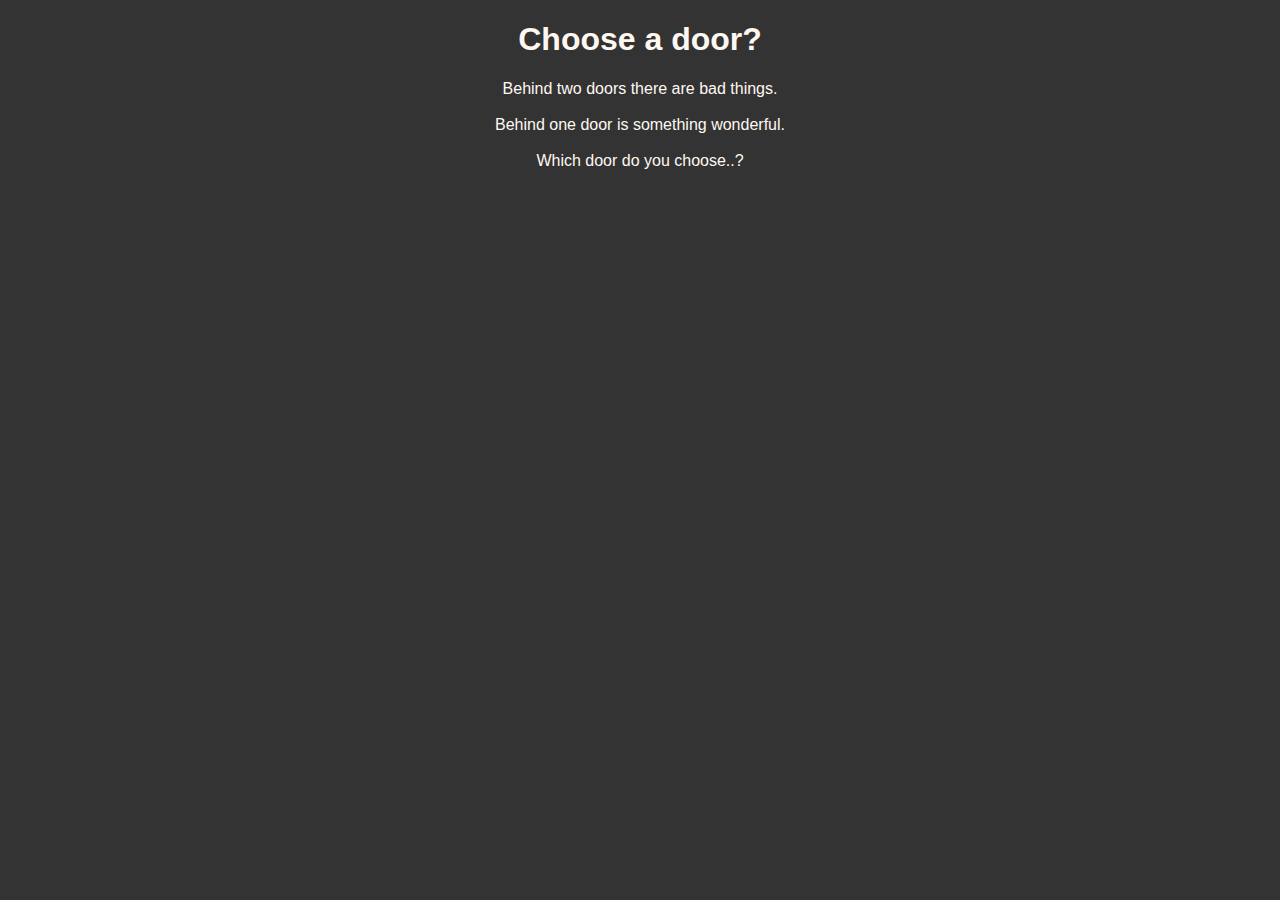
==== index.html @ 772be4d0 "100dayscoding_doors_a" ====
<!DOCTYPE html>
<html>
<head>
  <meta charset="UTF-8">
    <link rel="stylesheet" type="text/css" href="style.css">
  <title>Choose a door</title>
</head>
<body>
  <div class="container">
    <h1>Choose a door?</h1>
    <div class="paragraph">
    <p>Behind two doors there are bad things.<br><br>
       Behind one door is something wonderful.<br><br>
       Which door do you choose..?</p>
    </div>
  </div>
  <div class="door_container">
    <div class="door">

    </div>
  </div>

  
</p>
</body>
</html>
---- style.css ----
body{
  color: white;
  background-color: #333;
  font-family: Arial;
}

.container {
  width: 700px;
  margin: 20px auto 50px;
  text-align: center;
  color: #fff8f1;
}

.door_container {
  text-align: center;
}

.door {
  display: inline-block;
  margin: 0 30px;
}
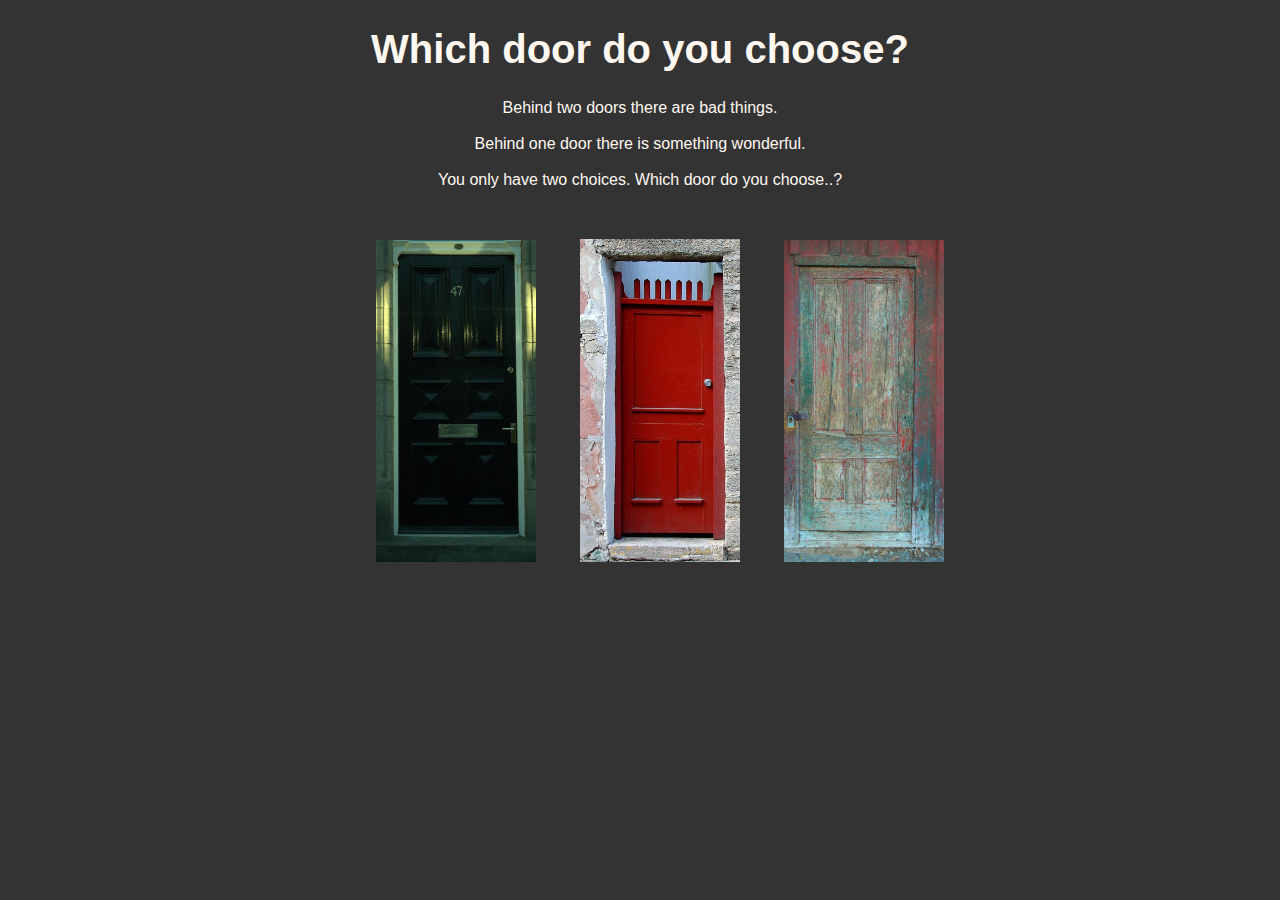
==== commit 2b6bc137: "a" ====
--- a/index.html
+++ b/index.html
@@ -7,16 +7,19 @@
 </head>
 <body>
   <div class="container">
-    <h1>Choose a door?</h1>
+    <h1>Which door do you choose?</h1>
     <div class="paragraph">
     <p>Behind two doors there are bad things.<br><br>
-       Behind one door is something wonderful.<br><br>
-       Which door do you choose..?</p>
+       Behind one door there is something wonderful.<br><br>
+       You only have two choices. Which door do you choose..?
+       </p>
     </div>
   </div>
   <div class="door_container">
     <div class="door">
-
+       <a href="options/black.html"><img src="img/black_door.jpg"></a>
+       <a href="options/red.html"><img src="img/red_door.jpg"></a>
+       <a href="options/rusted.html"><img src="img/rustic_door.jpg"></a>
     </div>
   </div>
 
--- a/style.css
+++ b/style.css
@@ -2,6 +2,10 @@
   color: white;
   background-color: #333;
   font-family: Arial;
+}
+
+h1 {
+  font-size: 40px;
 }
 
 .container {
@@ -17,5 +21,10 @@
 
 .door {
   display: inline-block;
-  margin: 0 30px;
 }
+
+img{
+  padding-left:40px;
+  width:160px;
+  height:320px>
+}
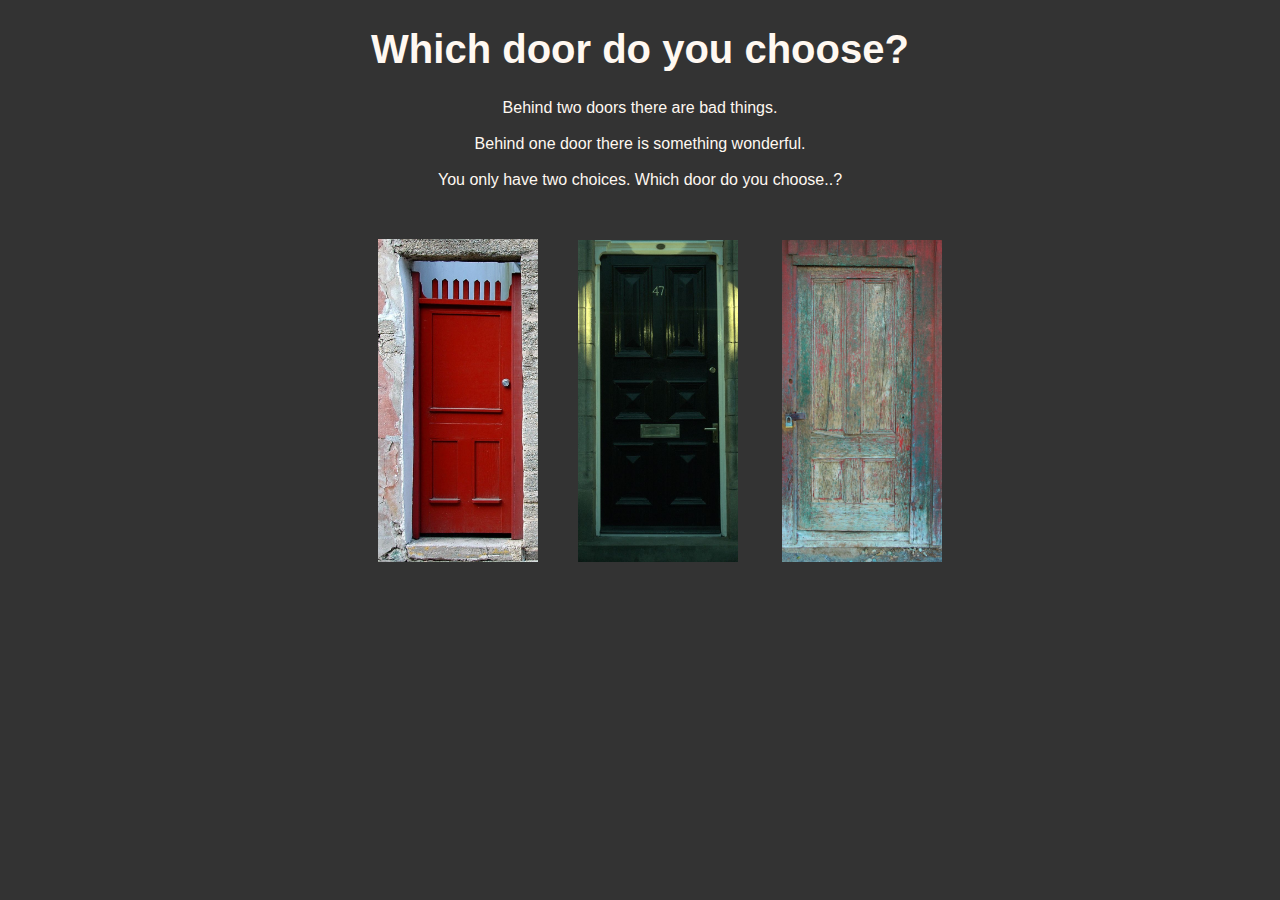
==== commit 19ddc20d: "doors_5Jan" ====
--- a/index.html
+++ b/index.html
@@ -18,12 +18,16 @@
   <div class="door_container">
     <div class="door">
        <a href="options/black.html"><img src="img/black_door.jpg"></a>
-       <a href="options/red.html"><img src="img/red_door.jpg"></a>
-       <a href="options/rusted.html"><img src="img/rustic_door.jpg"></a>
+    </div>
+    <div class="door">
+      <a href="options/red.html"><img src="img/red_door.jpg"></a>
+    </div>
+    <div class="door">
+      <a href="options/rusted.html"><img src="img/rustic_door.jpg"></a>
     </div>
   </div>
-
-  
-</p>
+<script src="https://ajax.googleapis.com/ajax/libs/jquery/3.2.1/jquery.min.js"></script> 
+<script type="text/javascript" src="js/script.js"></script>
+<script type="text/javascript" src="js/randomn.js"></script>
 </body>
 </html>--- a/style.css
+++ b/style.css
@@ -13,6 +13,7 @@
   margin: 20px auto 50px;
   text-align: center;
   color: #fff8f1;
+  position: relative;
 }
 
 .door_container {
@@ -28,3 +29,24 @@
   width:160px;
   height:320px>
 }
+
+#bottom-right {
+right: 0;
+bottom: 0;
+position: absolute;
+}
+
+button{
+  font-size: 15px;
+  padding: 5px 20px;
+  margin: 0px 10px 10px 0px;
+  border-radius: 3px;
+  color: #FFF;
+  background-color: #bf0000;
+  border-bottom: 7px solid #d40101;
+  border-left: 5px solid #f60101;
+  border-right: 2px solid #bf0000;
+  border-top: 2px solid #d40101;
+
+}
+
